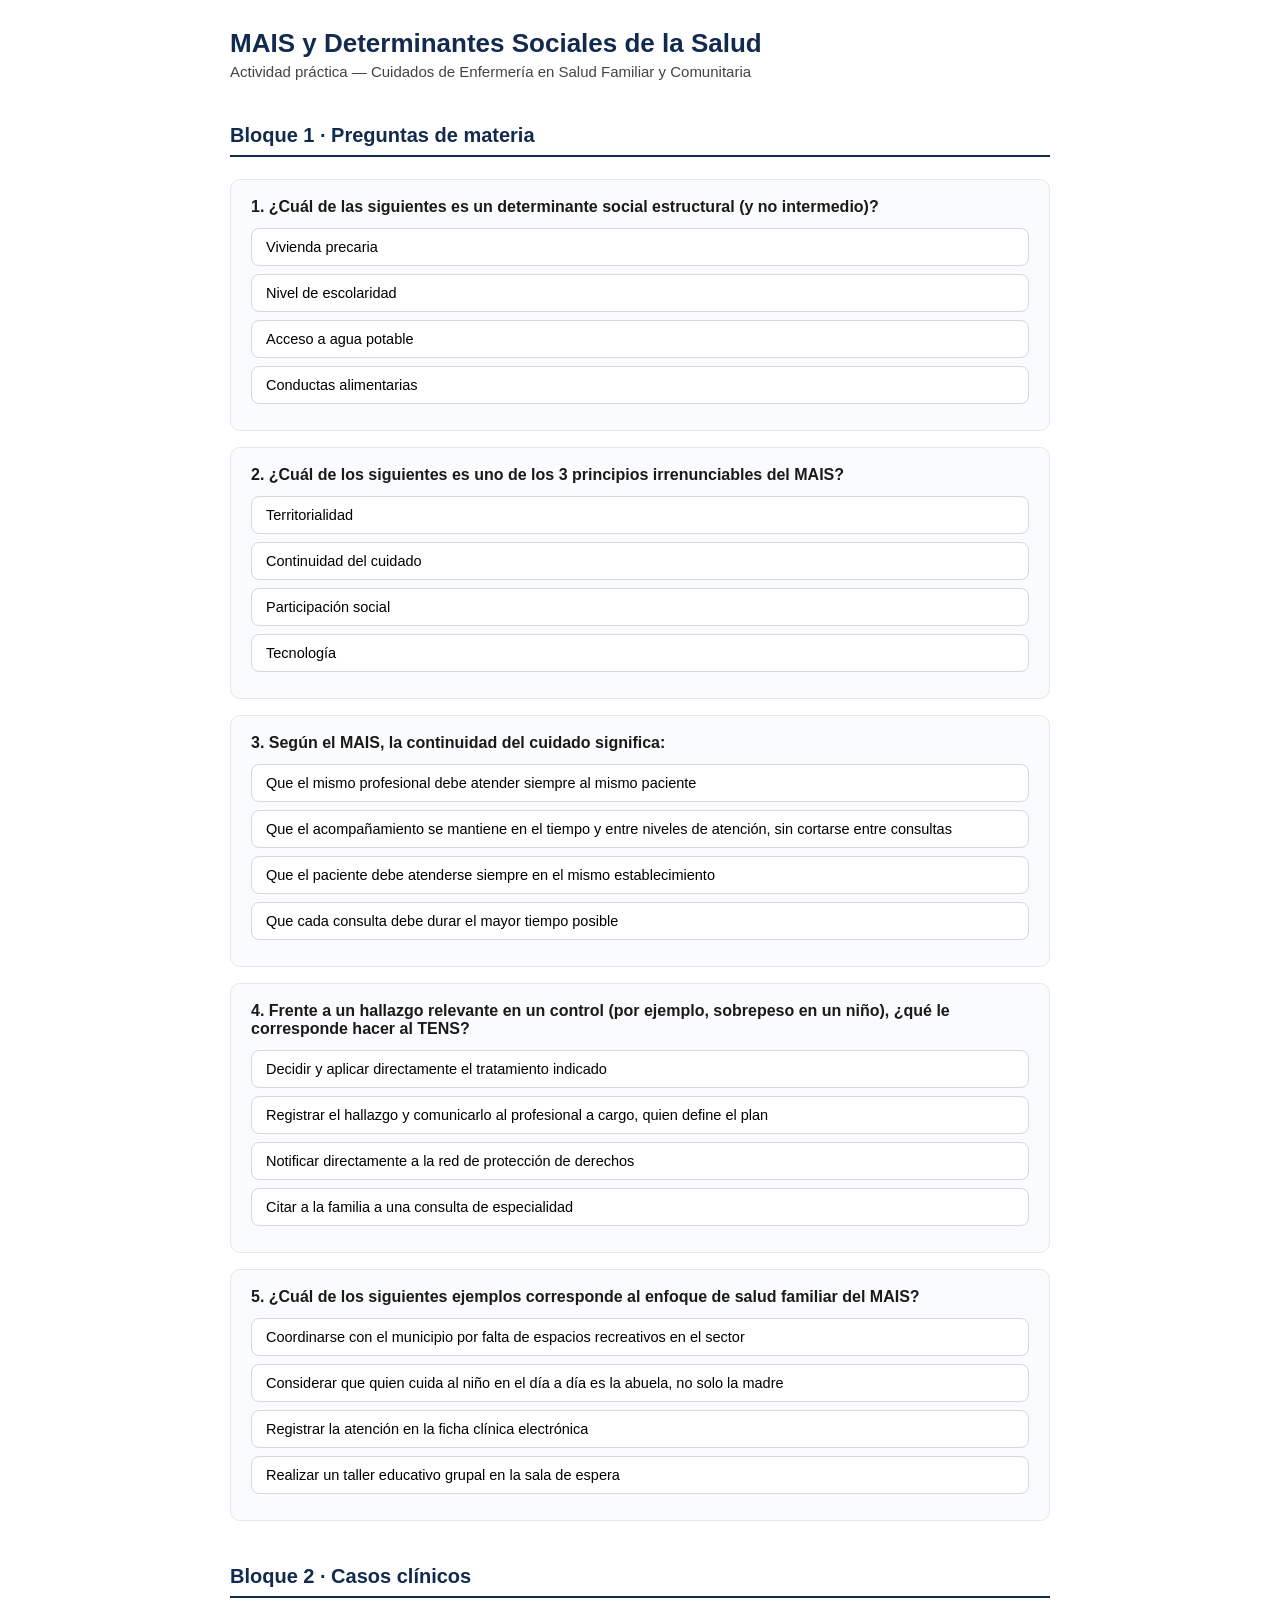
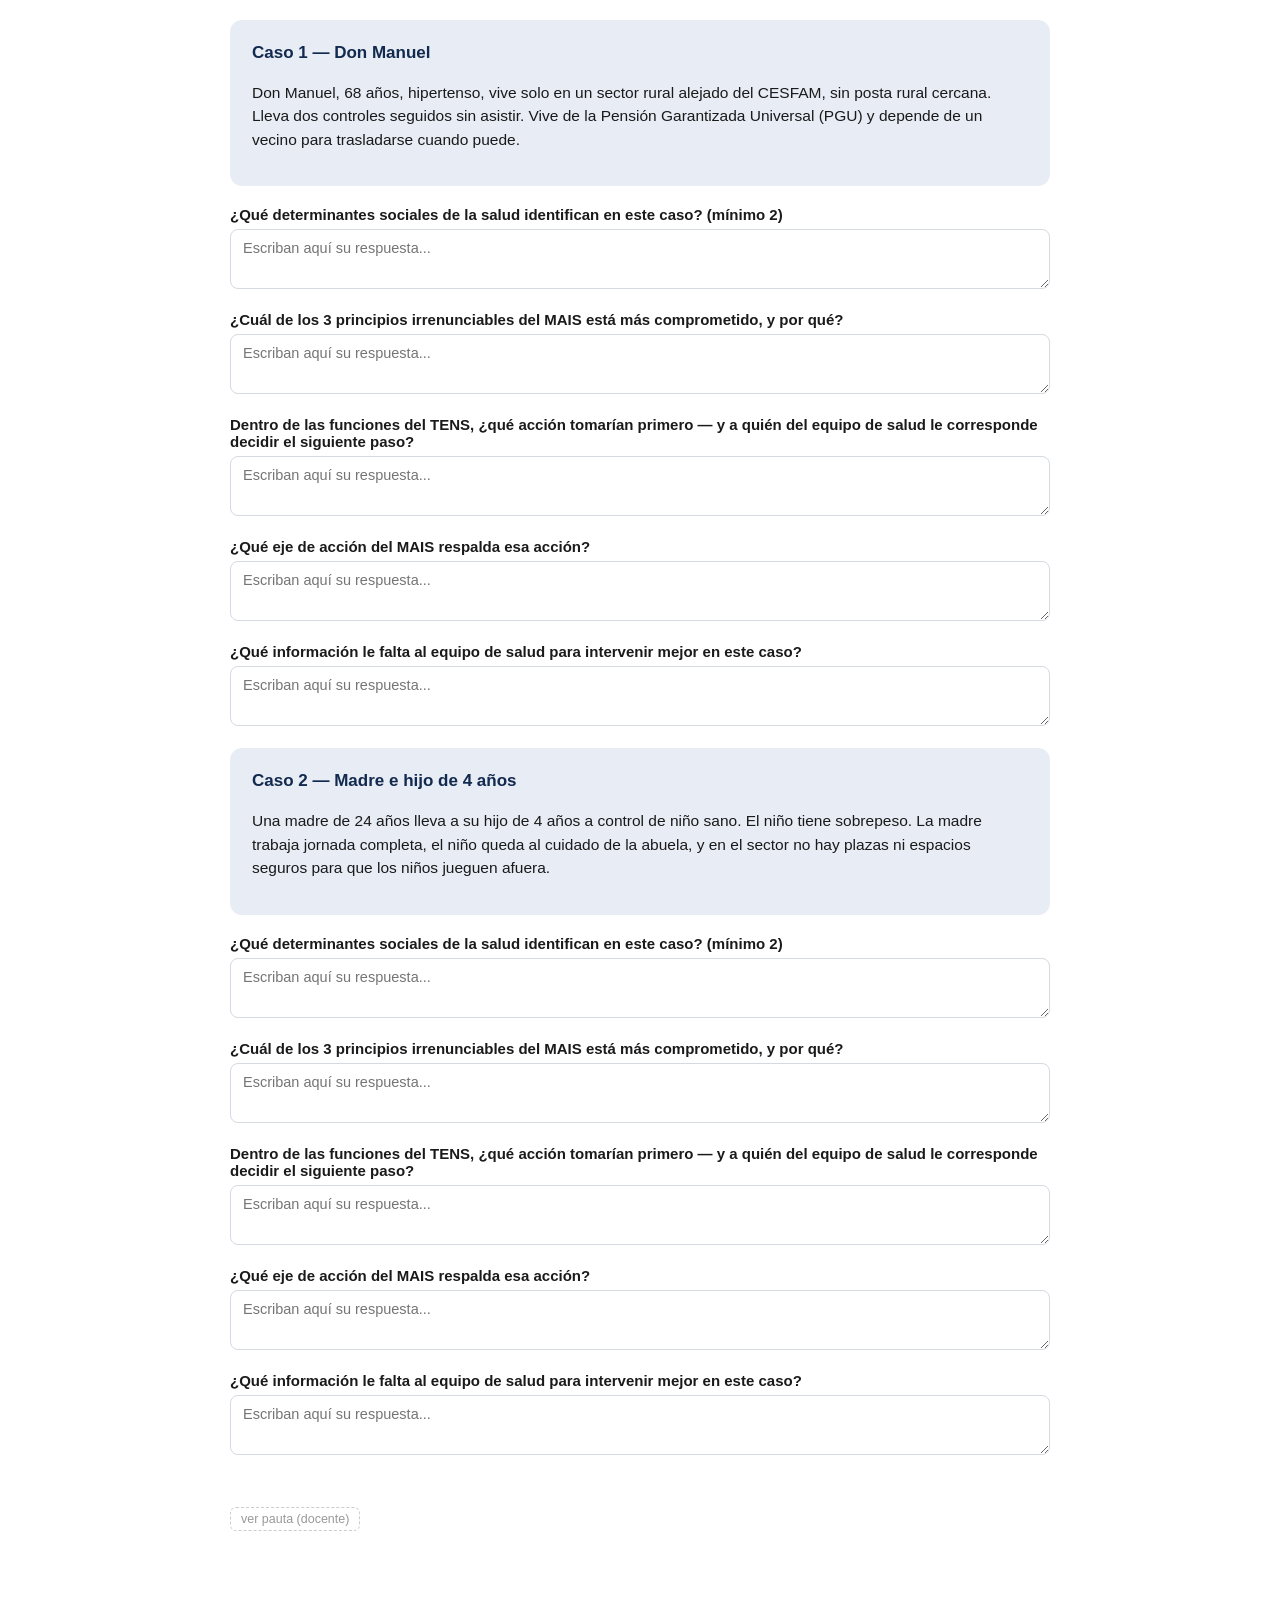
==== actividad_mais_determinantes.html @ bb392a02 "Add files via upload" ====
<!DOCTYPE html>
<html lang="es">
<head>
<meta charset="UTF-8">
<title>Actividad: MAIS y Determinantes Sociales</title>
<style>
  :root{
    --navy:#122A4E;
    --navy-soft:#1F3E6E;
    --pale:#E7ECF5;
    --green:#1E7A46;
    --green-bg:#E7F5EC;
    --red:#B23A3A;
    --red-bg:#FBEAEA;
    --text:#1A1A1A;
  }
  *{box-sizing:border-box;}
  body{
    margin:0;
    font-family:Calibri, "Segoe UI", Arial, sans-serif;
    background:#fff;
    color:var(--text);
    padding:28px 18px 80px;
  }
  .wrap{ max-width:820px; margin:0 auto; }
  h1{ color:var(--navy); font-size:26px; margin:0 0 4px; }
  p.subtitle{ color:#444; font-size:15px; margin:0 0 30px; }
  h2.block-title{
    color:var(--navy);
    font-size:20px;
    border-bottom:2px solid var(--navy);
    padding-bottom:8px;
    margin:44px 0 22px;
  }
  .q{
    background:#fafbfc;
    border:1px solid #e3e6ec;
    border-radius:10px;
    padding:18px 20px;
    margin-bottom:16px;
  }
  .q p.prompt{ font-size:16px; font-weight:600; margin:0 0 12px; color:var(--text); }
  .opt{
    display:block;
    width:100%;
    text-align:left;
    background:#fff;
    border:1.5px solid #d4d9e2;
    border-radius:8px;
    padding:10px 14px;
    margin-bottom:8px;
    font-family:inherit;
    font-size:14.5px;
    cursor:pointer;
    transition:background .12s ease, border-color .12s ease;
  }
  .opt:hover{ border-color:var(--navy-soft); }
  .opt.correct{
    background:var(--green-bg);
    border-color:var(--green);
    color:var(--green);
    font-weight:600;
    cursor:default;
  }
  .opt.incorrect{
    background:var(--red-bg);
    border-color:var(--red);
    color:var(--red);
    cursor:default;
  }
  .opt.disabled-other{ opacity:.5; pointer-events:none; }
  .feedback{ font-size:13.5px; margin-top:8px; font-weight:600; }
  .feedback.correct{ color:var(--green); }
  .feedback.incorrect{ color:var(--red); }

  .case-box{
    background:var(--pale);
    border-radius:12px;
    padding:20px 22px;
    margin-bottom:20px;
    font-size:15.5px;
    line-height:1.5;
  }
  .case-title{ color:var(--navy); font-weight:700; font-size:17px; margin-bottom:6px; }
  .case-q{ margin-bottom:18px; }
  .case-q label{ display:block; font-weight:600; font-size:15px; margin-bottom:6px; }
  .case-q textarea{
    width:100%;
    min-height:60px;
    font-family:inherit;
    font-size:14.5px;
    border:1.5px solid #d4d9e2;
    border-radius:8px;
    padding:10px 12px;
    resize:vertical;
  }

  .teacher-toggle{
    display:inline-block;
    margin:30px 0 10px;
    font-size:12.5px;
    color:#999;
    cursor:pointer;
    user-select:none;
    border:1px dashed #ccc;
    border-radius:6px;
    padding:4px 10px;
  }
  .pauta{
    display:none;
    background:#FFF7E6;
    border:1px solid #E8C97A;
    border-radius:10px;
    padding:16px 18px;
    margin-top:10px;
    font-size:14px;
    line-height:1.5;
  }
  .pauta.show{ display:block; }
  .pauta strong{ color:var(--navy); }
</style>
</head>
<body>
<div class="wrap">

  <h1>MAIS y Determinantes Sociales de la Salud</h1>
  <p class="subtitle">Actividad práctica — Cuidados de Enfermería en Salud Familiar y Comunitaria</p>

  <h2 class="block-title">Bloque 1 · Preguntas de materia</h2>
  <div id="quiz"></div>

  <h2 class="block-title">Bloque 2 · Casos clínicos</h2>

  <div class="case-box">
    <div class="case-title">Caso 1 — Don Manuel</div>
    <p>Don Manuel, 68 años, hipertenso, vive solo en un sector rural alejado del CESFAM, sin posta rural cercana. Lleva dos controles seguidos sin asistir. Vive de la Pensión Garantizada Universal (PGU) y depende de un vecino para trasladarse cuando puede.</p>
  </div>
  <div id="case1"></div>

  <div class="case-box">
    <div class="case-title">Caso 2 — Madre e hijo de 4 años</div>
    <p>Una madre de 24 años lleva a su hijo de 4 años a control de niño sano. El niño tiene sobrepeso. La madre trabaja jornada completa, el niño queda al cuidado de la abuela, y en el sector no hay plazas ni espacios seguros para que los niños jueguen afuera.</p>
  </div>
  <div id="case2"></div>

  <div class="teacher-toggle" onclick="document.getElementById('pauta').classList.toggle('show')">ver pauta (docente)</div>
  <div class="pauta" id="pauta">
    <strong>Caso 1</strong><br>
    1. Determinantes: estructural = posición socioeconómica (PGU); intermedio = aislamiento geográfico / falta de red de apoyo.<br>
    2. Principio más comprometido: continuidad del cuidado.<br>
    3. El TENS registra la inasistencia reiterada y comunica el caso al profesional a cargo (enfermera/o del programa cardiovascular).<br>
    4. Eje: enfoque en atención abierta — sin posta rural cercana, el equipo debe llegar a él vía visita domiciliaria.<br>
    5. Falta saber: motivo real de la inasistencia, si continúa el tratamiento, si existe otra red de apoyo además del vecino.<br><br>
    <strong>Caso 2</strong><br>
    1. Determinantes: entorno físico/ambiental (sin espacios seguros); condiciones de empleo de la madre (jornada completa).<br>
    2. Principio más comprometido: integralidad de la atención.<br>
    3. El TENS registra la antropometría y lo reportado por la madre, y comunica el caso a enfermera/nutricionista del programa niño sano.<br>
    4. Eje: enfoque de salud familiar — la abuela es quien cuida al niño día a día.<br>
    5. Falta saber: alimentación real del niño, actividad física, tiempo de pantalla, antecedentes familiares, recursos de la abuela para aplicar cambios.
  </div>

</div>

<script>
const quizData = [
  {
    prompt: "1. ¿Cuál de las siguientes es un determinante social estructural (y no intermedio)?",
    options: ["Vivienda precaria", "Nivel de escolaridad", "Acceso a agua potable", "Conductas alimentarias"],
    correct: 1
  },
  {
    prompt: "2. ¿Cuál de los siguientes es uno de los 3 principios irrenunciables del MAIS?",
    options: ["Territorialidad", "Continuidad del cuidado", "Participación social", "Tecnología"],
    correct: 1
  },
  {
    prompt: "3. Según el MAIS, la continuidad del cuidado significa:",
    options: [
      "Que el mismo profesional debe atender siempre al mismo paciente",
      "Que el acompañamiento se mantiene en el tiempo y entre niveles de atención, sin cortarse entre consultas",
      "Que el paciente debe atenderse siempre en el mismo establecimiento",
      "Que cada consulta debe durar el mayor tiempo posible"
    ],
    correct: 1
  },
  {
    prompt: "4. Frente a un hallazgo relevante en un control (por ejemplo, sobrepeso en un niño), ¿qué le corresponde hacer al TENS?",
    options: [
      "Decidir y aplicar directamente el tratamiento indicado",
      "Registrar el hallazgo y comunicarlo al profesional a cargo, quien define el plan",
      "Notificar directamente a la red de protección de derechos",
      "Citar a la familia a una consulta de especialidad"
    ],
    correct: 1
  },
  {
    prompt: "5. ¿Cuál de los siguientes ejemplos corresponde al enfoque de salud familiar del MAIS?",
    options: [
      "Coordinarse con el municipio por falta de espacios recreativos en el sector",
      "Considerar que quien cuida al niño en el día a día es la abuela, no solo la madre",
      "Registrar la atención en la ficha clínica electrónica",
      "Realizar un taller educativo grupal en la sala de espera"
    ],
    correct: 1
  }
];

const quizEl = document.getElementById('quiz');

quizData.forEach((q, qi) => {
  const qDiv = document.createElement('div');
  qDiv.className = 'q';
  const p = document.createElement('p');
  p.className = 'prompt';
  p.textContent = q.prompt;
  qDiv.appendChild(p);

  const fb = document.createElement('div');
  fb.className = 'feedback';

  q.options.forEach((optText, oi) => {
    const btn = document.createElement('button');
    btn.className = 'opt';
    btn.textContent = optText;
    btn.addEventListener('click', () => {
      if (qDiv.dataset.solved === '1') return; // ya resuelta, no tocar
      if (oi === q.correct) {
        btn.classList.add('correct');
        qDiv.dataset.solved = '1';
        // bloquear el resto
        qDiv.querySelectorAll('.opt').forEach(b => {
          if (b !== btn) b.classList.add('disabled-other');
        });
        fb.textContent = '✓ Correcto';
        fb.className = 'feedback correct';
      } else {
        btn.classList.add('incorrect');
        fb.textContent = 'No es esa, intenta con otra opción.';
        fb.className = 'feedback incorrect';
        // permite reintentar: no bloquea nada, solo marca esta como incorrecta
        btn.classList.add('disabled-other'); // esa opción puntual ya no se puede volver a elegir
      }
    });
    qDiv.appendChild(btn);
  });

  qDiv.appendChild(fb);
  quizEl.appendChild(qDiv);
});

// ---- Casos clínicos: preguntas de desarrollo libre ----
const caseQuestions = [
  "¿Qué determinantes sociales de la salud identifican en este caso? (mínimo 2)",
  "¿Cuál de los 3 principios irrenunciables del MAIS está más comprometido, y por qué?",
  "Dentro de las funciones del TENS, ¿qué acción tomarían primero — y a quién del equipo de salud le corresponde decidir el siguiente paso?",
  "¿Qué eje de acción del MAIS respalda esa acción?",
  "¿Qué información le falta al equipo de salud para intervenir mejor en este caso?"
];

function renderCase(containerId, caseNum){
  const container = document.getElementById(containerId);
  caseQuestions.forEach((q, i) => {
    const div = document.createElement('div');
    div.className = 'case-q';
    const label = document.createElement('label');
    label.textContent = q;
    const ta = document.createElement('textarea');
    ta.placeholder = 'Escriban aquí su respuesta...';
    div.appendChild(label);
    div.appendChild(ta);
    container.appendChild(div);
  });
}

renderCase('case1', 1);
renderCase('case2', 2);
</script>
</body>
</html>
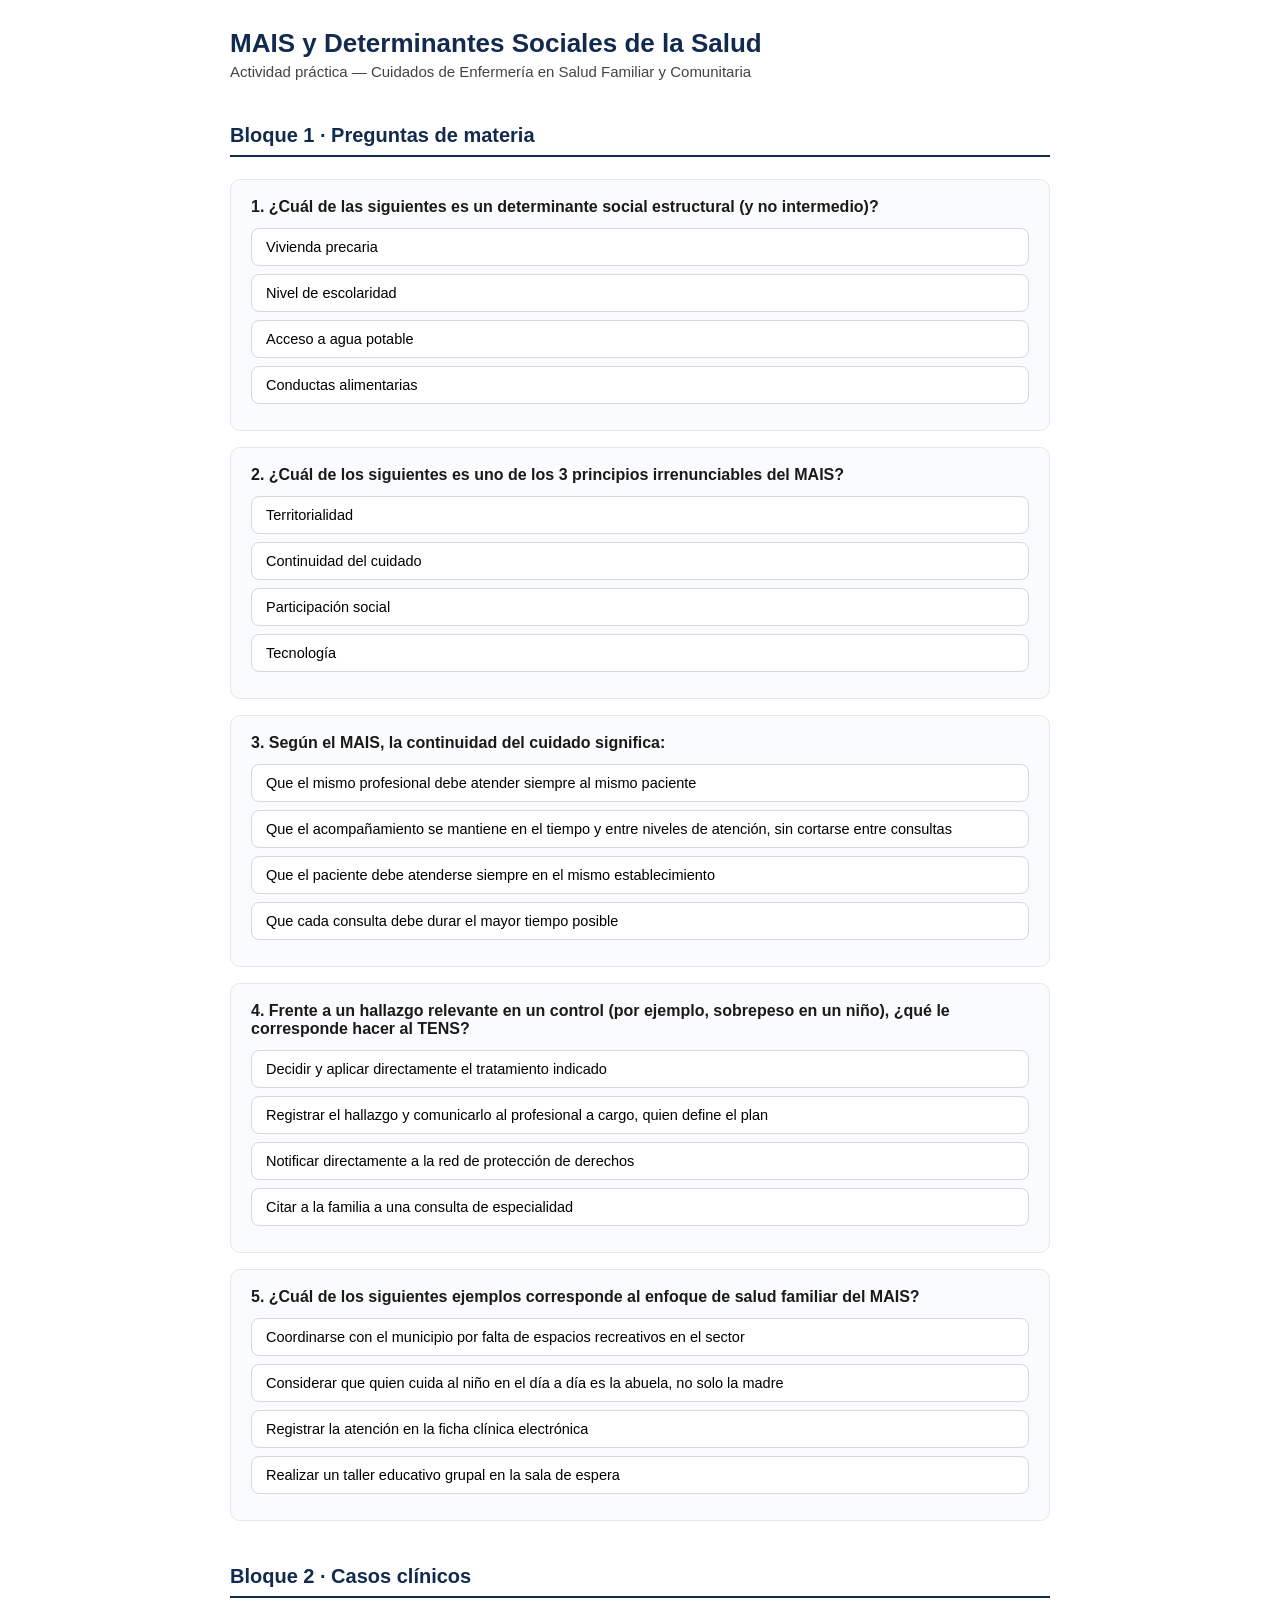
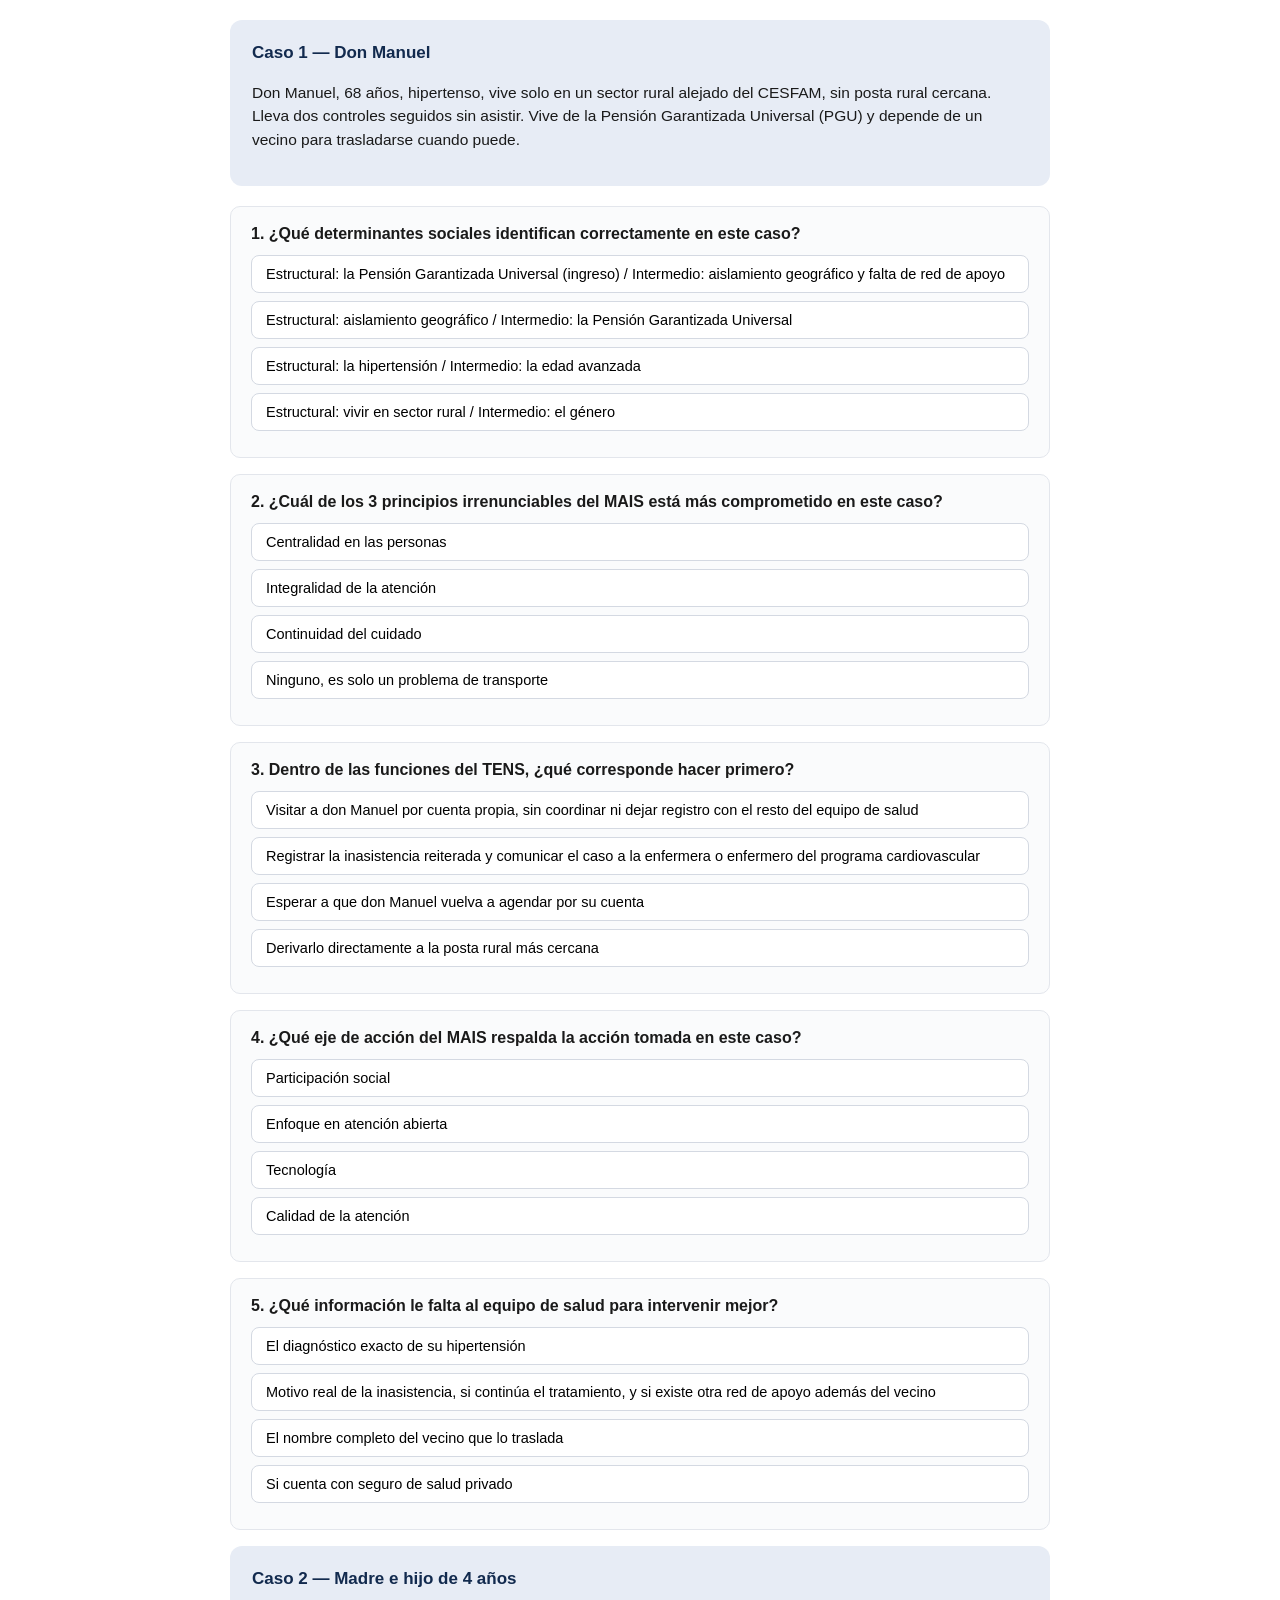
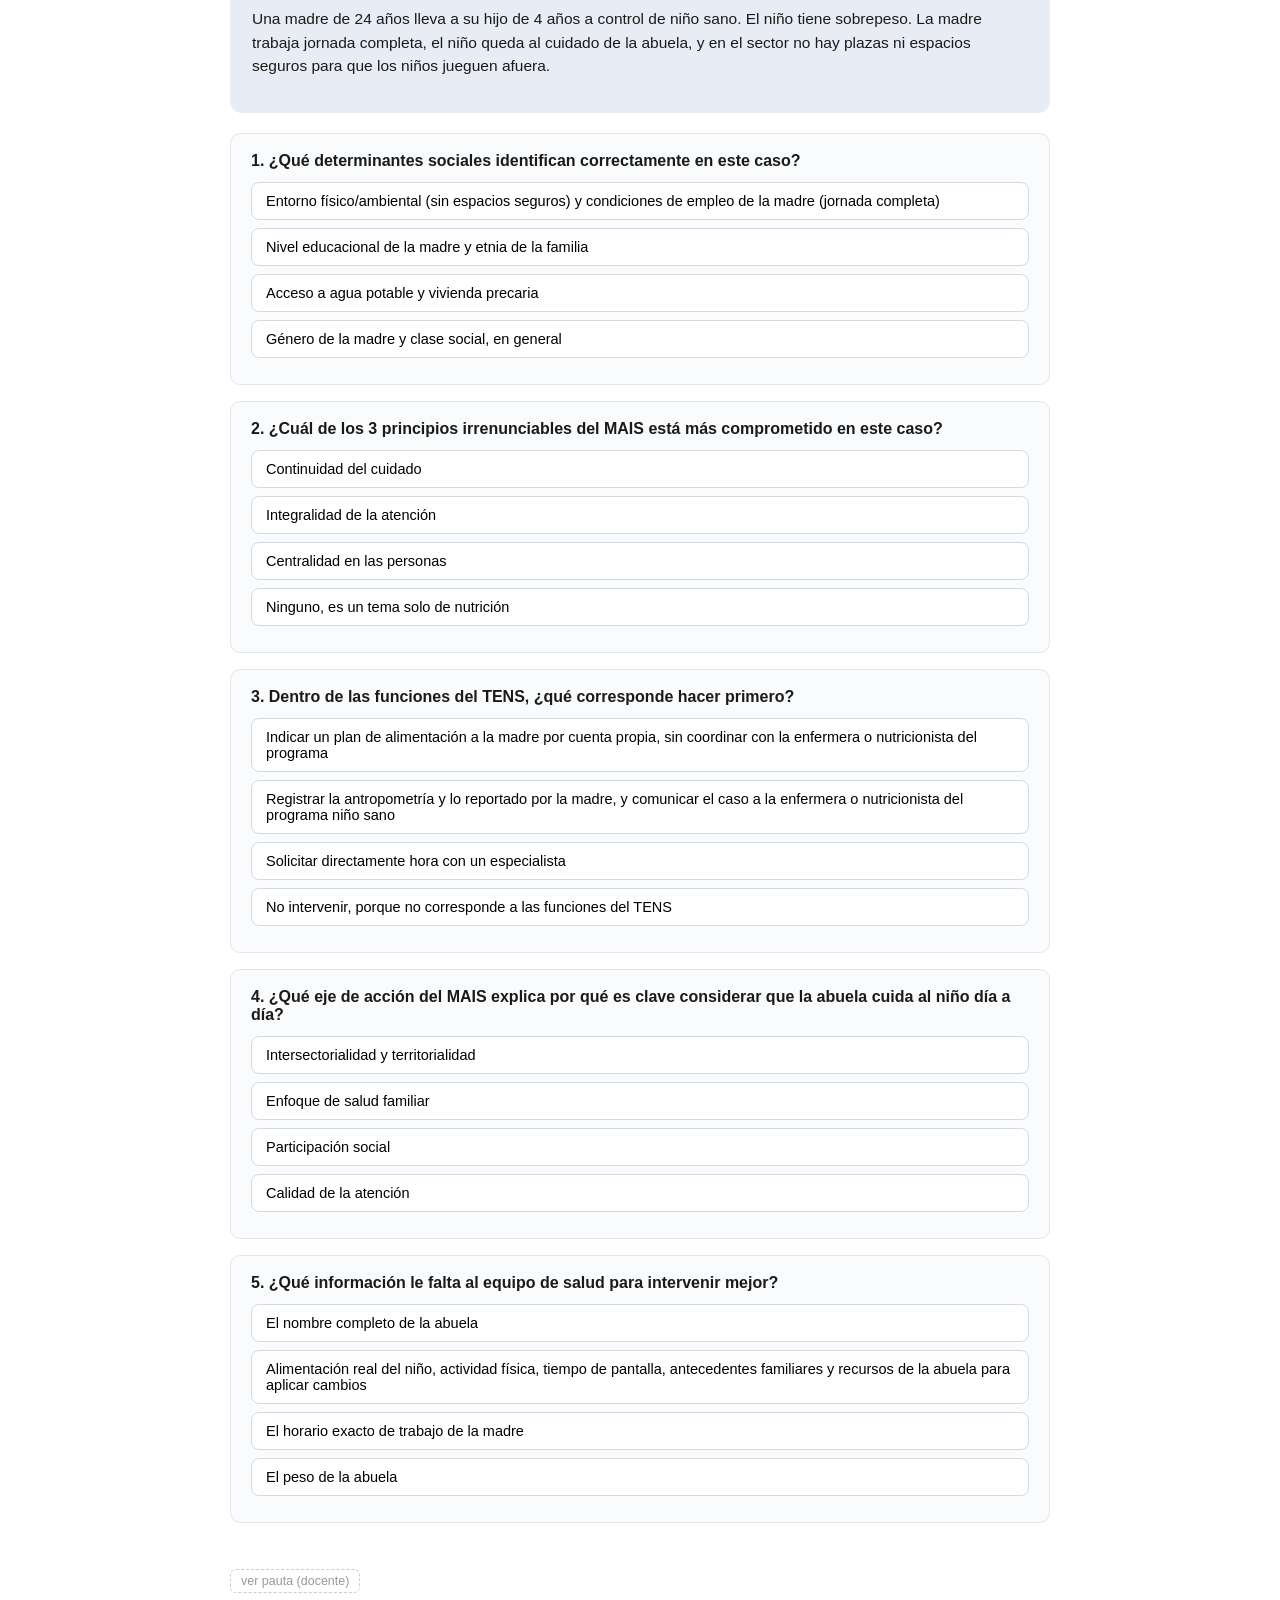
==== commit 5881f000: "Update actividad_mais_determinantes.html" ====
--- a/actividad_mais_determinantes.html
+++ b/actividad_mais_determinantes.html
@@ -83,17 +83,7 @@
   }
   .case-title{ color:var(--navy); font-weight:700; font-size:17px; margin-bottom:6px; }
   .case-q{ margin-bottom:18px; }
-  .case-q label{ display:block; font-weight:600; font-size:15px; margin-bottom:6px; }
-  .case-q textarea{
-    width:100%;
-    min-height:60px;
-    font-family:inherit;
-    font-size:14.5px;
-    border:1.5px solid #d4d9e2;
-    border-radius:8px;
-    padding:10px 12px;
-    resize:vertical;
-  }
+  .case-q label{ display:block; font-weight:600; font-size:15px; margin-bottom:10px; }
 
   .teacher-toggle{
     display:inline-block;
@@ -248,32 +238,137 @@
   quizEl.appendChild(qDiv);
 });
 
-// ---- Casos clínicos: preguntas de desarrollo libre ----
-const caseQuestions = [
-  "¿Qué determinantes sociales de la salud identifican en este caso? (mínimo 2)",
-  "¿Cuál de los 3 principios irrenunciables del MAIS está más comprometido, y por qué?",
-  "Dentro de las funciones del TENS, ¿qué acción tomarían primero — y a quién del equipo de salud le corresponde decidir el siguiente paso?",
-  "¿Qué eje de acción del MAIS respalda esa acción?",
-  "¿Qué información le falta al equipo de salud para intervenir mejor en este caso?"
+// ---- Casos clínicos: preguntas de selección múltiple ----
+const case1Questions = [
+  {
+    prompt: "1. ¿Qué determinantes sociales identifican correctamente en este caso?",
+    options: [
+      "Estructural: la Pensión Garantizada Universal (ingreso) / Intermedio: aislamiento geográfico y falta de red de apoyo",
+      "Estructural: aislamiento geográfico / Intermedio: la Pensión Garantizada Universal",
+      "Estructural: la hipertensión / Intermedio: la edad avanzada",
+      "Estructural: vivir en sector rural / Intermedio: el género"
+    ],
+    correct: 0
+  },
+  {
+    prompt: "2. ¿Cuál de los 3 principios irrenunciables del MAIS está más comprometido en este caso?",
+    options: ["Centralidad en las personas", "Integralidad de la atención", "Continuidad del cuidado", "Ninguno, es solo un problema de transporte"],
+    correct: 2
+  },
+  {
+    prompt: "3. Dentro de las funciones del TENS, ¿qué corresponde hacer primero?",
+    options: [
+      "Visitar a don Manuel por cuenta propia, sin coordinar ni dejar registro con el resto del equipo de salud",
+      "Registrar la inasistencia reiterada y comunicar el caso a la enfermera o enfermero del programa cardiovascular",
+      "Esperar a que don Manuel vuelva a agendar por su cuenta",
+      "Derivarlo directamente a la posta rural más cercana"
+    ],
+    correct: 1
+  },
+  {
+    prompt: "4. ¿Qué eje de acción del MAIS respalda la acción tomada en este caso?",
+    options: ["Participación social", "Enfoque en atención abierta", "Tecnología", "Calidad de la atención"],
+    correct: 1
+  },
+  {
+    prompt: "5. ¿Qué información le falta al equipo de salud para intervenir mejor?",
+    options: [
+      "El diagnóstico exacto de su hipertensión",
+      "Motivo real de la inasistencia, si continúa el tratamiento, y si existe otra red de apoyo además del vecino",
+      "El nombre completo del vecino que lo traslada",
+      "Si cuenta con seguro de salud privado"
+    ],
+    correct: 1
+  }
 ];
 
-function renderCase(containerId, caseNum){
+const case2Questions = [
+  {
+    prompt: "1. ¿Qué determinantes sociales identifican correctamente en este caso?",
+    options: [
+      "Entorno físico/ambiental (sin espacios seguros) y condiciones de empleo de la madre (jornada completa)",
+      "Nivel educacional de la madre y etnia de la familia",
+      "Acceso a agua potable y vivienda precaria",
+      "Género de la madre y clase social, en general"
+    ],
+    correct: 0
+  },
+  {
+    prompt: "2. ¿Cuál de los 3 principios irrenunciables del MAIS está más comprometido en este caso?",
+    options: ["Continuidad del cuidado", "Integralidad de la atención", "Centralidad en las personas", "Ninguno, es un tema solo de nutrición"],
+    correct: 1
+  },
+  {
+    prompt: "3. Dentro de las funciones del TENS, ¿qué corresponde hacer primero?",
+    options: [
+      "Indicar un plan de alimentación a la madre por cuenta propia, sin coordinar con la enfermera o nutricionista del programa",
+      "Registrar la antropometría y lo reportado por la madre, y comunicar el caso a la enfermera o nutricionista del programa niño sano",
+      "Solicitar directamente hora con un especialista",
+      "No intervenir, porque no corresponde a las funciones del TENS"
+    ],
+    correct: 1
+  },
+  {
+    prompt: "4. ¿Qué eje de acción del MAIS explica por qué es clave considerar que la abuela cuida al niño día a día?",
+    options: ["Intersectorialidad y territorialidad", "Enfoque de salud familiar", "Participación social", "Calidad de la atención"],
+    correct: 1
+  },
+  {
+    prompt: "5. ¿Qué información le falta al equipo de salud para intervenir mejor?",
+    options: [
+      "El nombre completo de la abuela",
+      "Alimentación real del niño, actividad física, tiempo de pantalla, antecedentes familiares y recursos de la abuela para aplicar cambios",
+      "El horario exacto de trabajo de la madre",
+      "El peso de la abuela"
+    ],
+    correct: 1
+  }
+];
+
+function renderCaseQuiz(containerId, questions){
   const container = document.getElementById(containerId);
-  caseQuestions.forEach((q, i) => {
-    const div = document.createElement('div');
-    div.className = 'case-q';
-    const label = document.createElement('label');
-    label.textContent = q;
-    const ta = document.createElement('textarea');
-    ta.placeholder = 'Escriban aquí su respuesta...';
-    div.appendChild(label);
-    div.appendChild(ta);
-    container.appendChild(div);
+  questions.forEach(q => {
+    const qDiv = document.createElement('div');
+    qDiv.className = 'q';
+    const p = document.createElement('p');
+    p.className = 'prompt';
+    p.textContent = q.prompt;
+    qDiv.appendChild(p);
+
+    const fb = document.createElement('div');
+    fb.className = 'feedback';
+
+    q.options.forEach((optText, oi) => {
+      const btn = document.createElement('button');
+      btn.className = 'opt';
+      btn.textContent = optText;
+      btn.addEventListener('click', () => {
+        if (qDiv.dataset.solved === '1') return;
+        if (oi === q.correct) {
+          btn.classList.add('correct');
+          qDiv.dataset.solved = '1';
+          qDiv.querySelectorAll('.opt').forEach(b => {
+            if (b !== btn) b.classList.add('disabled-other');
+          });
+          fb.textContent = '✓ Correcto';
+          fb.className = 'feedback correct';
+        } else {
+          btn.classList.add('incorrect');
+          btn.classList.add('disabled-other');
+          fb.textContent = 'No es esa, intenta con otra opción.';
+          fb.className = 'feedback incorrect';
+        }
+      });
+      qDiv.appendChild(btn);
+    });
+
+    qDiv.appendChild(fb);
+    container.appendChild(qDiv);
   });
 }
 
-renderCase('case1', 1);
-renderCase('case2', 2);
+renderCaseQuiz('case1', case1Questions);
+renderCaseQuiz('case2', case2Questions);
 </script>
 </body>
 </html>
